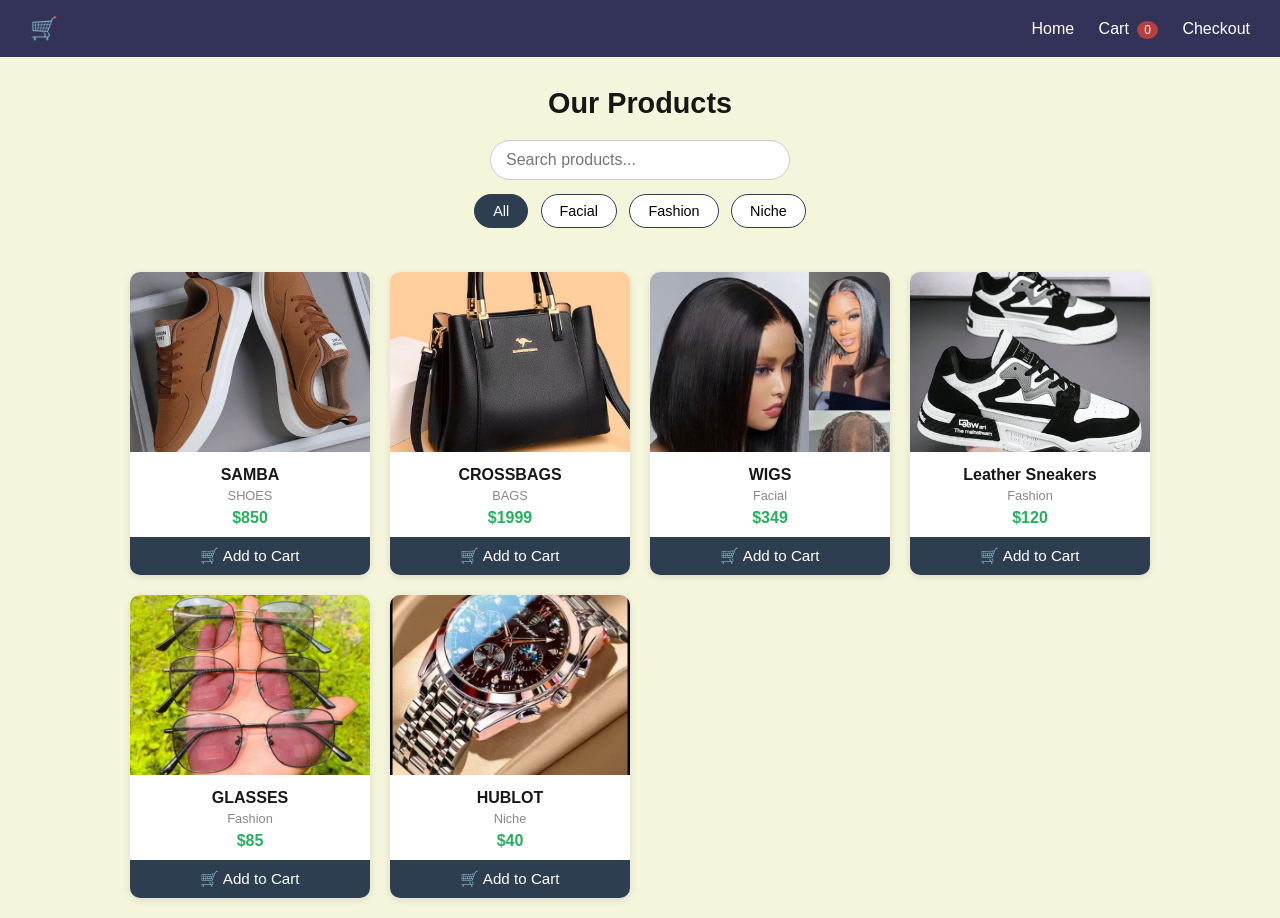
==== index.html @ 24b65e37 "Add files via upload" ====
<!DOCTYPE html>
<html lang="en">
<head>
    <meta charset="UTF-8">
    <meta name="viewport" content="width=device-width, initial-scale=1.0">
    <title>WAD</title>
    <link rel="stylesheet" href="css/style.css">
</head>
<body>
    <!-- NAVIGATION BAR -->
  <header class="navbar">
    <div class="brand">🛒 </div>
    <nav>
      <a href="index.html">Home</a>
      <a href="cart.html">Cart <span id="cart-count">0</span></a>
      <a href="checkout.html">Checkout</a>
    </nav>
  </header>

  <!-- PAGE HEADING -->
  <h1 class="page-title">Our Products</h1>

  <!-- SEARCH BAR -->
  <div class="controls">
    <input type="text" id="search-input" placeholder="Search products..." />
  </div>

  <!-- CATEGORY FILTER BUTTONS -->
  <div class="filters">
    <button class="filter-btn active" data-category="All">All</button>
    <button class="filter-btn" data-category="Facial">Facial</button>
    <button class="filter-btn" data-category="Fashion">Fashion</button>
    <button class="filter-btn" data-category="Niche">Niche</button>
  </div>

  <!-- PRODUCTS DISPLAY AREA -->
  <div id="product-grid"></div>

  <!-- TOAST NOTIFICATION -->
  <div id="toast"></div>

  <script src="js/script.js"></script>
</body>
</html>
---- css/style.css ----
/* ── RESET ── */
* { margin: 0; padding: 0; box-sizing: border-box; }

body {
  font-family: Arial, sans-serif;
  background:beige;
  color: rgb(24, 22, 22);
}

/* ── NAVBAR ── */
.navbar {
  display: flex;
  justify-content: space-between;
  align-items: center;
  background: rgb(51, 51, 89);
  color: white;
  padding: 15px 30px;
}
.brand { font-size: 1.4rem; font-weight: bold; }

nav a { color: white; text-decoration: none; margin-left: 20px; }

nav a:hover { text-decoration: underline; }

/* ── CART BADGE ── */
#cart-count {
  background:rgb(184, 64, 64);
  color: white;
  border-radius: 50%;
  padding: 2px 7px;
  font-size: 0.75rem;
  margin-left: 4px;
}

/* ── PAGE TITLE ── */
.page-title { text-align: center; padding: 30px 20px 10px; font-size: 1.8rem; }

/* ── SEARCH BAR ── */
.controls { text-align: center; margin: 10px; }
.controls input {
  padding: 10px 15px;
  width: 300px;
  border: 1px solid #ccc;
  border-radius: 20px;
  font-size: 1rem;
}

/* ── FILTER BUTTONS ── */
.filters { text-align: center; margin: 10px 0 20px; }
.filter-btn {
  padding: 8px 18px;
  margin: 4px;
  border: 1px solid #2c3e50;
  border-radius: 20px;
  background: white;
  cursor: pointer;
  font-size: 0.9rem;
}
.filter-btn.active,
.filter-btn:hover { background: #2c3e50; color: white; }

/* ── PRODUCT GRID ── */
#product-grid {
  display: grid;
  grid-template-columns: repeat(auto-fill, minmax(220px, 1fr));
  gap: 20px;
  padding: 20px 40px;
  max-width: 1100px;
  margin: 0 auto;
}

/* ── PRODUCT CARD ── */
.product-card {
  background: white;
  border-radius: 10px;
  overflow: hidden;
  text-align: center;
  box-shadow: 0 2px 8px rgba(0,0,0,0.1);
}

/* YOUR PRODUCT IMAGE */
.product-img {
  width: 100%;
  height: 180px;
  object-fit: cover;   /* crops image neatly to fill the box */
}

.product-card h3    { font-size: 1rem;  padding: 10px 10px 2px; }
.product-card .category { font-size: 0.8rem; color: #888; padding: 2px 10px; }
.product-card .price    { color: #27ae60; font-weight: bold; padding: 4px 10px 10px; }
.product-card button {
  background: #2c3e50;
  color: white;
  border: none;
  padding: 10px;
  width: 100%;
  cursor: pointer;
  font-size: 0.95rem;
}
.product-card button:hover { background: #1a252f; }

/* ── CART ITEMS ── */
.cart-item {
  display: flex;
  align-items: center;
  gap: 15px;
  background: white;
  border-radius: 10px;
  padding: 15px 20px;
  margin: 10px 40px;
  box-shadow: 0 2px 6px rgba(0,0,0,0.08);
}

/* YOUR CART IMAGE */
.cart-img {
  width: 65px;
  height: 65px;
  object-fit: cover;
  border-radius: 8px;
  flex-shrink: 0;
}

.item-info   { flex: 1; }
.item-name   { font-weight: bold; margin-bottom: 4px; }
.item-price  { color: #27ae60; font-weight: bold; }

/* ── QUANTITY CONTROLS ── */
.qty-controls { display: flex; align-items: center; gap: 8px; }
.qty-btn {
  width: 28px; height: 28px;
  border: 1px solid #ccc;
  border-radius: 5px;
  background: #f0f0f0;
  font-size: 1rem;
  cursor: pointer;
}
.qty-value { font-weight: bold; min-width: 20px; text-align: center; }

/* ── REMOVE BUTTON ── */
.remove-btn {
  background: #e74c3c;
  color: white;
  border: none;
  padding: 6px 12px;
  border-radius: 6px;
  cursor: pointer;
}
.remove-btn:hover { background: #c0392b; }

/* ── CART SUMMARY ── */
#cart-summary {
  background: white;
  border-radius: 10px;
  padding: 20px 30px;
  margin: 20px 40px;
  box-shadow: 0 2px 6px rgba(0,0,0,0.08);
  max-width: 400px;
}
#cart-summary h3 { margin-bottom: 10px; }
.summary-row { display: flex; justify-content: space-between; padding: 5px 0; }
.summary-row.total {
  font-weight: bold;
  border-top: 1px solid #eee;
  margin-top: 8px;
  padding-top: 10px;
}
.checkout-link {
  display: block;
  background: #27ae60;
  color: white;
  text-align: center;
  padding: 12px;
  border-radius: 8px;
  margin-top: 15px;
  text-decoration: none;
  font-weight: bold;
}
.checkout-link:hover { background: #1e8449; }

/* ── CHECKOUT PAGE ── */
.checkout-wrapper {
  display: grid;
  grid-template-columns: 1fr 1.5fr;
  gap: 30px;
  max-width: 900px;
  margin: 20px auto;
  padding: 0 20px 40px;
}

.order-summary,
.checkout-form {
  background: white;
  border-radius: 10px;
  padding: 20px;
  box-shadow: 0 2px 6px rgba(0,0,0,0.08);
}

.order-summary h2,
.checkout-form h2 { margin-bottom: 15px; font-size: 1.1rem; }

/* ── CHECKOUT ITEM ROW ── */
.checkout-row {
  display: flex;
  align-items: center;
  justify-content: space-between;
  padding: 7px 0;
  border-bottom: 1px solid #f0f0f0;
  font-size: 0.9rem;
}

/* YOUR CHECKOUT THUMBNAIL IMAGE */
.checkout-img {
  width: 35px;
  height: 35px;
  object-fit: cover;
  border-radius: 5px;
  margin-right: 8px;
  vertical-align: middle;
}

#order-total {
  display: flex;
  justify-content: space-between;
  font-weight: bold;
  margin-top: 12px;
  font-size: 1rem;
}

/* ── CHECKOUT FORM FIELDS ── */
.checkout-form label {
  display: block;
  font-size: 0.85rem;
  font-weight: bold;
  margin: 12px 0 4px;
  color: #555;
}
.checkout-form input,
.checkout-form textarea {
  width: 100%;
  padding: 9px 12px;
  border: 1px solid #ccc;
  border-radius: 7px;
  font-size: 0.9rem;
  font-family: inherit;
}
.checkout-form input.invalid,
.checkout-form textarea.invalid { border-color: rgb(165, 74, 74); }
.error { color: rgb(203, 82, 82); font-size: 0.78rem; display: block; margin-top: 3px; }

#place-order-btn {
  width: 100%;
  margin-top: 15px;
  padding: 12px;
  background: rgb(45, 45, 95);
  color: white;
  border: none;
  border-radius: 8px;
  font-size: 1rem;
  cursor: pointer;
}
#place-order-btn:hover { background: rgb(37, 37, 77) }

/* ── ORDER SUCCESS ── */
#order-success {
  text-align: center;
  padding: 25px 10px;
}
#order-success h3 { font-size: 1.4rem; margin-bottom: 8px; }
#order-success p  { color: #555; margin-bottom: 15px; }
#order-success a  {
  background: #27ae60;
  color: white;
  padding: 10px 20px;
  border-radius: 7px;
  text-decoration: none;
}

/* ── TOAST NOTIFICATION ── */
#toast {
  position: fixed;
  bottom: 25px;
  right: 25px;
  background: #2c3e50;
  color: white;
  padding: 12px 20px;
  border-radius: 8px;
  font-size: 0.9rem;
  opacity: 0;
  transition: opacity 0.3s;
  pointer-events: none;
  z-index: 999;
}
#toast.show { opacity: 1; }

/* ── EMPTY MESSAGE ── */
.empty-msg { text-align: center; padding: 60px 20px; color: #888; font-size: 1.1rem; }

/* ── HIDDEN CLASS ── */
.hidden { display: none; }

/* ── RESPONSIVE ── */
@media (max-width: 650px) {
  .checkout-wrapper  { grid-template-columns: 1fr; }
  #product-grid      { padding: 15px; }
  .cart-item         { margin: 10px 15px; flex-wrap: wrap; }
  #cart-summary      { margin: 15px; }
}
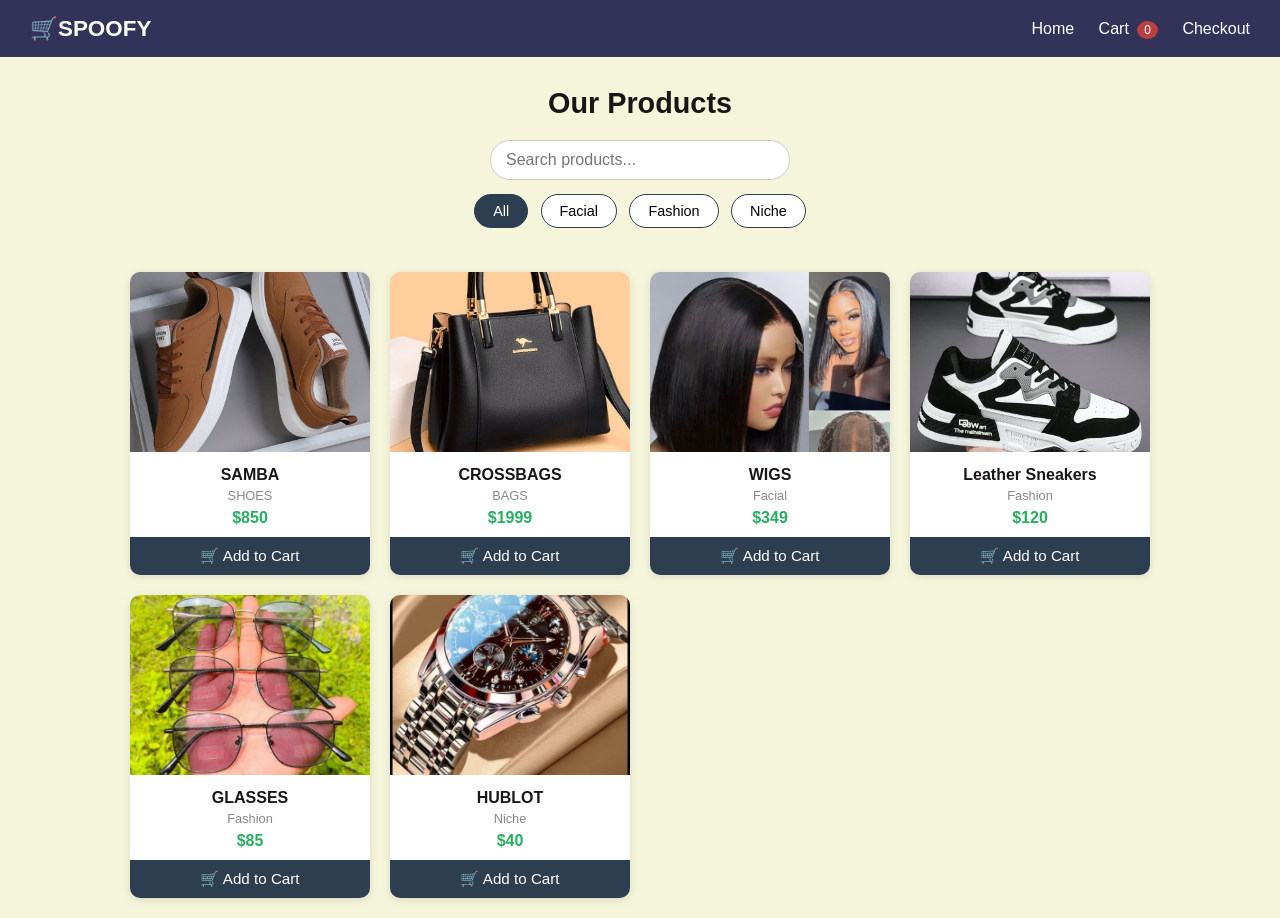
==== commit 273c57d8: "Update index.html" ====
--- a/index.html
+++ b/index.html
@@ -9,7 +9,7 @@
 <body>
     <!-- NAVIGATION BAR -->
   <header class="navbar">
-    <div class="brand">🛒 </div>
+    <div class="brand">🛒SPOOFY </div>
     <nav>
       <a href="index.html">Home</a>
       <a href="cart.html">Cart <span id="cart-count">0</span></a>
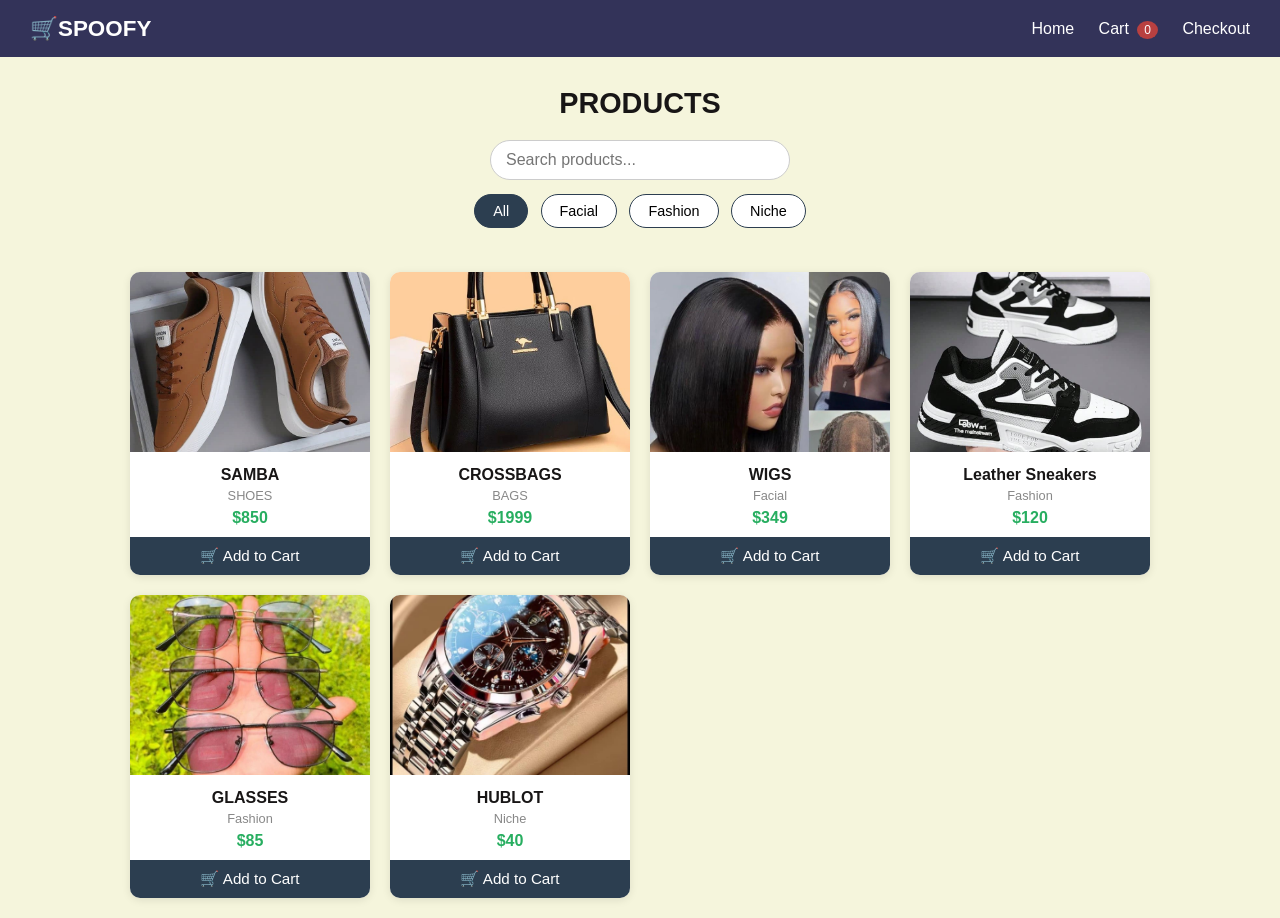
==== commit ebac06ad: "Update index.html" ====
--- a/index.html
+++ b/index.html
@@ -18,7 +18,7 @@
   </header>
 
   <!-- PAGE HEADING -->
-  <h1 class="page-title">Our Products</h1>
+  <h1 class="page-title">PRODUCTS</h1>
 
   <!-- SEARCH BAR -->
   <div class="controls">
